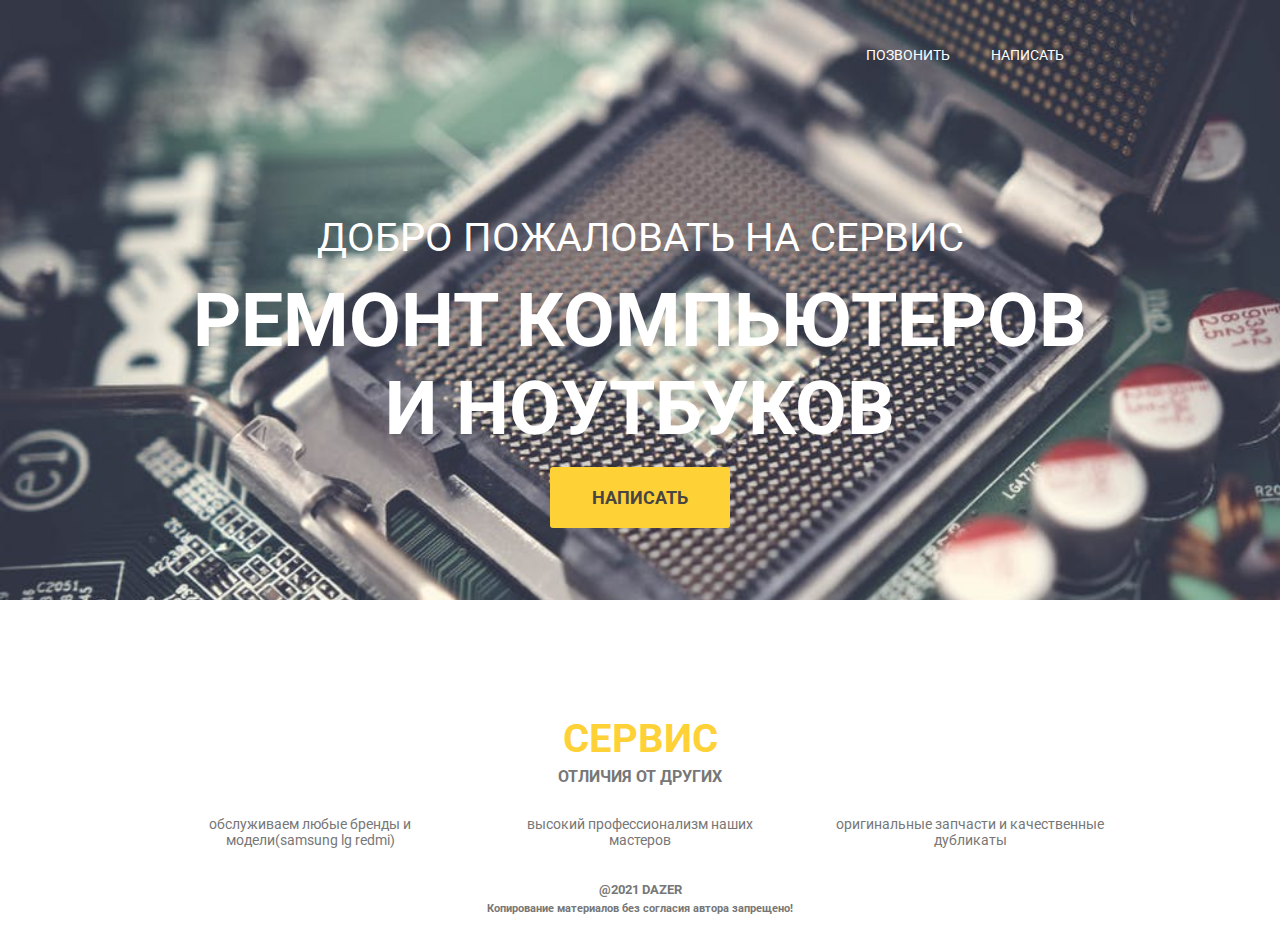
==== index.htm @ 976e0514 "Rename not.htm to index.htm" ====
<!DOCTYPE html>
	<html>
		<head>
			<meta charset="UTF-8">
			<title>servis_centr.chundja</title>
			<link rel="stylesheet" type="text/css" href="notcss.css" />
		</head>
<body>
	<header>
	<div class="container">
	<div class="heading clearfix">	
	<nav>
		<ul class="menu">
			<li><a href="https://www.instagram.com/servis_centr.chundja/?hl=ru">позвонить</a></li>
			<li><a href="https://www.instagram.com/servis_centr.chundja/?hl=ru">написать</a></li>
		</ul>
	</nav>
	</div>
	<div class="titles">
		<div class="tetlaes__first">
		добро пожаловать на сервис 
		</div>
			<h1>ремонт компьютеров и ноутбуков</h1>
	</div>
	<a class="button" href="https://www.instagram.com/servis_centr.chundja/?hl=ru">написать</a>
	</div>
	</header>
	<section>
	<div class="container">
		<div class="title">
			<h2>сервис<h2>
			<p>
			отличия от других
			</p>
		</div>
		
		<div class="services clearfix">
			<div class="services__item">
			<p>
			обслуживаем любые бренды и модели(samsung lg redmi)
			</p>
			</div>
			<div class="services__item">
			<p>
			высокий профессионализм наших мастеров
			</p>
			</div>
			<div class="services__item">
			<p>
			оригинальные запчасти и качественные дубликаты
			</p>
			</div>
		</div>
			
	</div>
	</section>
	
	<footer>
		<div class="container">
		<div class="footer-title">
			<h5>@2021 dazer</h5>
			<h6>Копирование материалов без согласия автора запрещено!</h6>
		</div>
		</div>
    </footer>
	
	
</body>
	</html>
---- notcss.css ----
@import url('https://fonts.googleapis.com/css2?family=Roboto&display=swap');
body {
	font-family: 'Roboto', sans-serif;
	padding: 0;
	margin: 0;
}

.clearfix:after {
	content:'';
	display: block;
	width: 100%;
	clear: both;
}

header {
	background: url(img/jpg.jpg) no-repeat center top / cover;
	height: 600px;
}

.container {
	width: 930px;
	margin: 0 auto;
	
}

nav {
	float: right;
	margin-top: 45px;
}

.menu {
	padding: 0;
	margin: 0;
	display: block;
}

.menu li {
	float: left;
	display: block;
	margin-right: 41px;
}

.menu li a {
	color: #fff;
}

.menu a {
	text-decoration: none;
	text-transform: uppercase;
	font-size: 14px;
}

.tetlaes__first {
	font-size: 40px;
	color: #fff;
	text-transform: uppercase;
	text-align: center;
	margin-top: 150px;
}

h1 {
	font-size: 75px;
	color: #fff;
	text-transform: uppercase;
	text-align: center;
	margin: 15px;
}

.button {
	background: #fed136;
	color: #484543;
	border-radius: 3px;
	display: block;
	width: 180px;
	padding: 20px 0;
	text-decoration: none;
	text-align: center;
	text-transform: uppercase;
	font-weight: bold;
	font-size: 18px;
	margin: 30px;
	margin: 0 auto;
}

.title {
padding-top: 115px;
}

.title h2 {
	font-size: 40px;
	font-weight: bold;
	text-align: center;
	text-transform: uppercase;
	color: #fed136;
	margin: 0;
}

.title p {
	color: #777777;
	text-align: center;
	font-size: 16px;
	margin-top: 5px;
}

.services {
	
}

.services__item {
	width: 270px;
	float: left;
	text-align: center;
}

.services__item p {
	color: #777777;
	font-size: 14px;
}

.services__item:last-child {
	float: right;
}

.services__item:nth-child(2) {
	margin-left: 60px;
}

.footer-title {
	text-align: center;
	padding-top: 20px;
}

.footer-title h6 {
    margin-top: 5px;
	color: #777777;
}

.footer-title h5 {
	text-align: center;
	text-transform: uppercase;
	color: #777777;
	margin: 0;
}
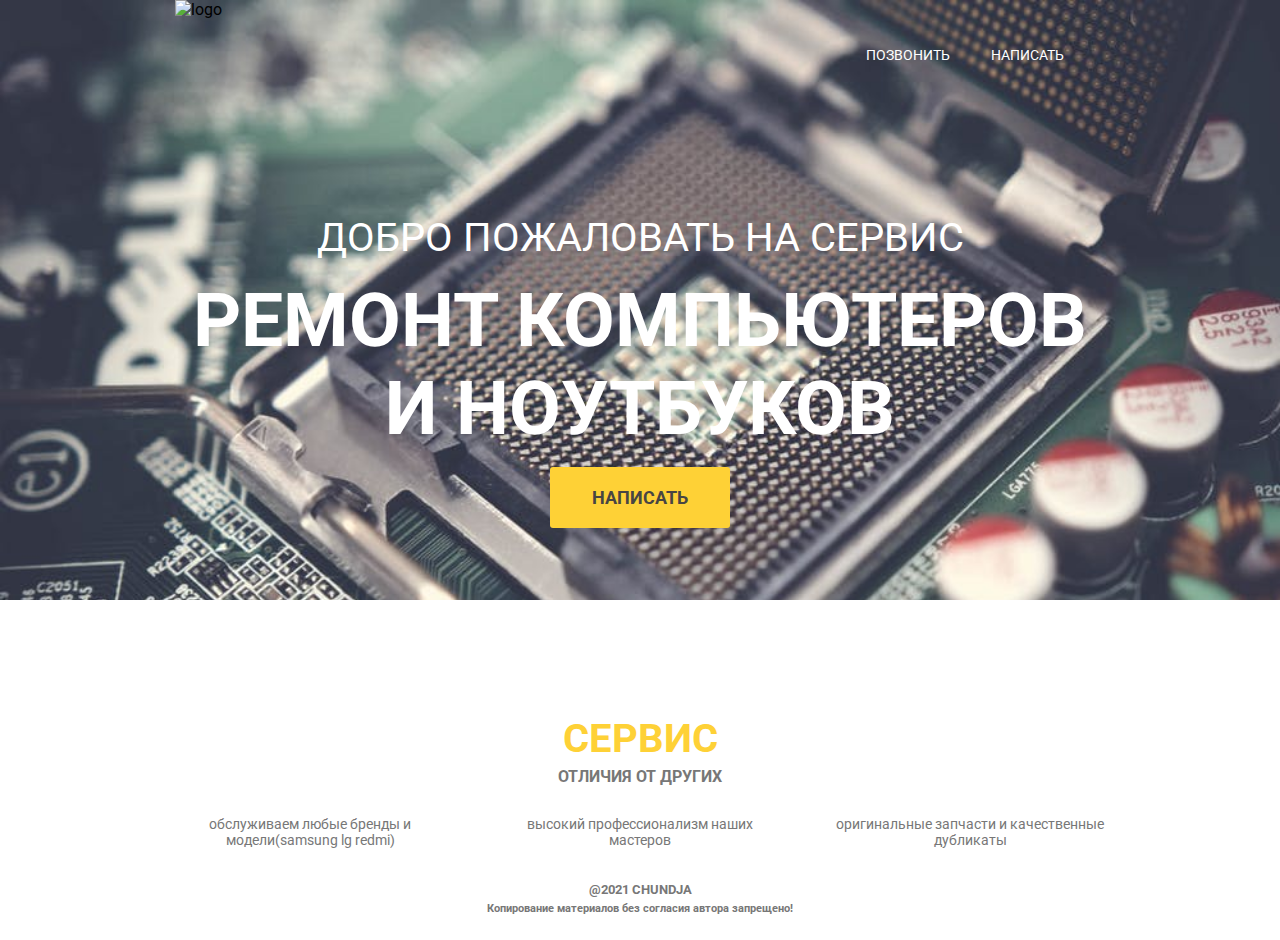
==== commit cbff43c1: "Add files via upload" ====
--- a/index.htm
+++ b/index.htm
@@ -3,12 +3,13 @@
 		<head>
 			<meta charset="UTF-8">
 			<title>servis_centr.chundja</title>
-			<link rel="stylesheet" type="text/css" href="notcss.css" />
+			<link rel="stylesheet" type="text/css" href="style.css" />
 		</head>
 <body>
 	<header>
 	<div class="container">
 	<div class="heading clearfix">	
+	<img class="logo" src="/img/logo.svg" alt="logo">
 	<nav>
 		<ul class="menu">
 			<li><a href="https://www.instagram.com/servis_centr.chundja/?hl=ru">позвонить</a></li>
@@ -58,7 +59,7 @@
 	<footer>
 		<div class="container">
 		<div class="footer-title">
-			<h5>@2021 dazer</h5>
+			<h5>@2021 chundja</h5>
 			<h6>Копирование материалов без согласия автора запрещено!</h6>
 		</div>
 		</div>
@@ -66,4 +67,4 @@
 	
 	
 </body>
-	</html>	
+	</html>	--- a/style.css
+++ b/style.css
@@ -0,0 +1,152 @@
+@import url('https://fonts.googleapis.com/css2?family=Roboto&display=swap');
+body {
+	font-family: 'Roboto', sans-serif;
+	padding: 0;
+	margin: 0;
+}
+
+.clearfix:after {
+	content:'';
+	display: block;
+	width: 100%;
+	clear: both;
+}
+
+header {
+	background: url(img/jpg.jpg) no-repeat center top / cover;
+	height: 600px;
+}
+
+.container {
+	width: 930px;
+	margin: 0 auto;
+}
+
+
+
+nav {
+	float: right;
+	margin-top: 45px;
+}
+
+.menu {
+	padding: 0;
+	margin: 0;
+	display: block;
+}
+
+.menu li {
+	float: left;
+	display: block;
+	margin-right: 41px;
+}
+
+.menu li a {
+	color: #fff;
+}
+
+.menu a {
+	text-decoration: none;
+	text-transform: uppercase;
+	font-size: 14px;
+}
+
+.tetlaes__first {
+	font-size: 40px;
+	color: #fff;
+	text-transform: uppercase;
+	text-align: center;
+	margin-top: 150px;
+}
+
+h1 {
+	font-size: 75px;
+	color: #fff;
+	text-transform: uppercase;
+	text-align: center;
+	margin: 15px;
+}
+
+.button {
+	background: #fed136;
+	color: #484543;
+	border-radius: 3px;
+	display: block;
+	width: 180px;
+	padding: 20px 0;
+	text-decoration: none;
+	text-align: center;
+	text-transform: uppercase;
+	font-weight: bold;
+	font-size: 18px;
+	margin: 30px;
+	margin: 0 auto;
+}
+
+.title {
+padding-top: 115px;
+}
+
+.title h2 {
+	font-size: 40px;
+	font-weight: bold;
+	text-align: center;
+	text-transform: uppercase;
+	color: #fed136;
+	margin: 0;
+}
+
+.title p {
+	color: #777777;
+	text-align: center;
+	font-size: 16px;
+	margin-top: 5px;
+}
+
+.services {
+	
+}
+
+.services__item {
+	width: 270px;
+	float: left;
+	text-align: center;
+}
+
+.services__item p {
+	color: #777777;
+	font-size: 14px;
+}
+
+.services__item:last-child {
+	float: right;
+}
+
+.services__item:nth-child(2) {
+	margin-left: 60px;
+}
+
+.footer-title {
+	text-align: center;
+	padding-top: 20px;
+}
+
+.footer-title h6 {
+    margin-top: 5px;
+	color: #777777;
+}
+
+.footer-title h5 {
+	text-align: center;
+	text-transform: uppercase;
+	color: #777777;
+	margin: 0;
+}
+
+	
+	
+
+	
+
+	
+	
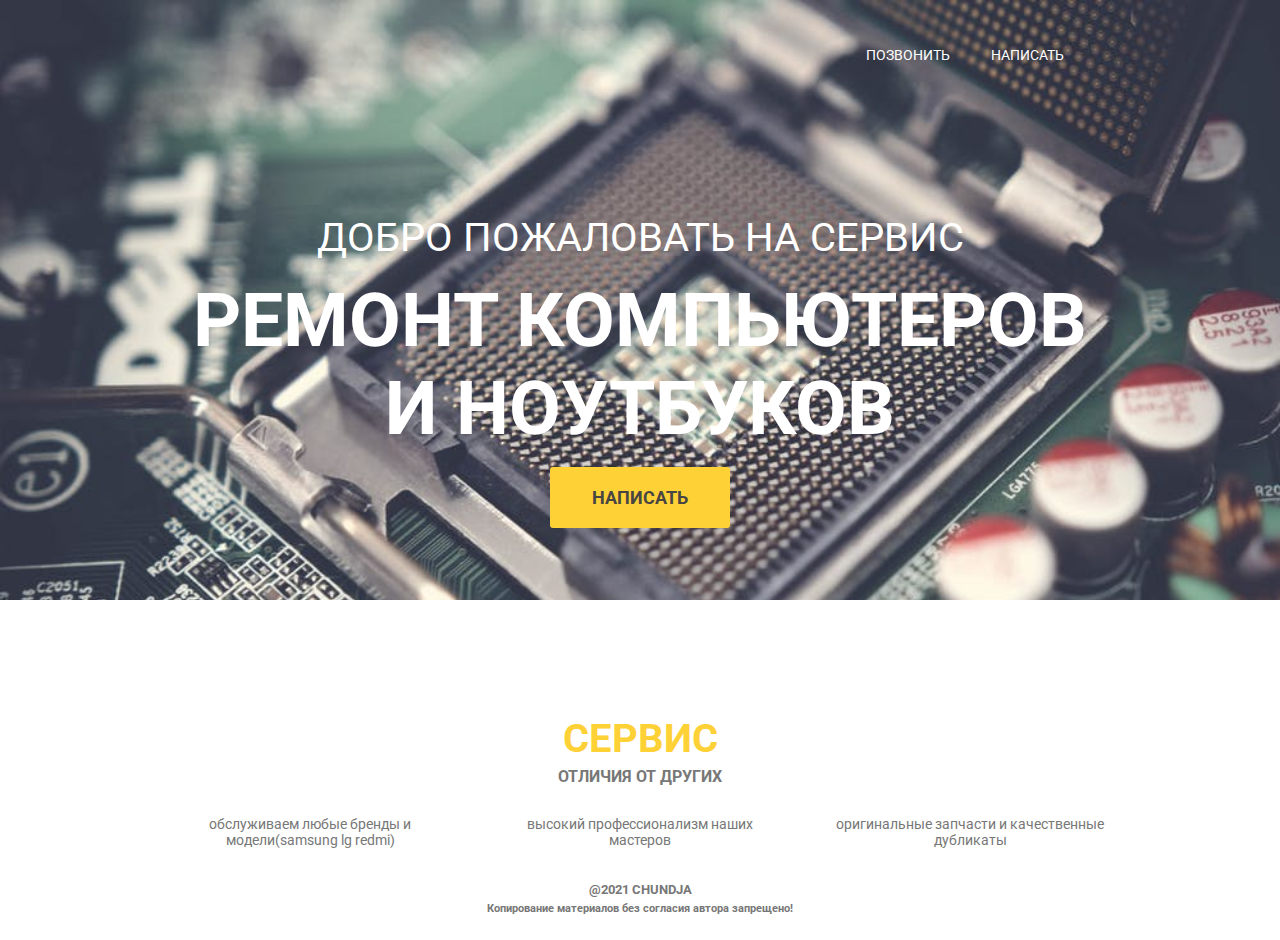
==== commit 7b890290: "Update index.htm" ====
--- a/index.htm
+++ b/index.htm
@@ -9,7 +9,6 @@
 	<header>
 	<div class="container">
 	<div class="heading clearfix">	
-	<img class="logo" src="/img/logo.svg" alt="logo">
 	<nav>
 		<ul class="menu">
 			<li><a href="https://www.instagram.com/servis_centr.chundja/?hl=ru">позвонить</a></li>
@@ -67,4 +66,4 @@
 	
 	
 </body>
-	</html>	+	</html>	
